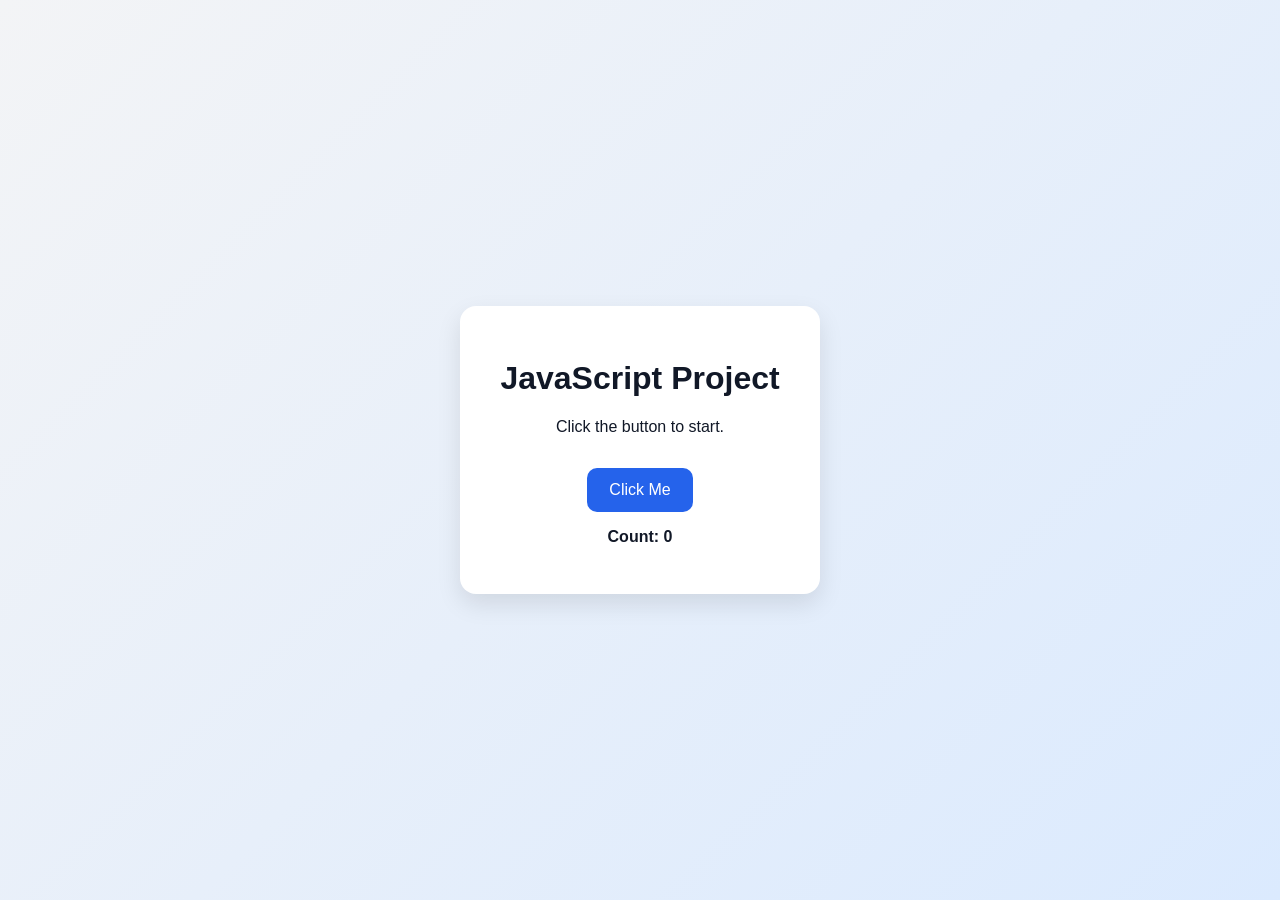
==== js-project/index.html @ b0e3d75a "Initial project upload" ====
<!DOCTYPE html>
<html lang="en">
  <head>
    <meta charset="UTF-8" />
    <meta name="viewport" content="width=device-width, initial-scale=1.0" />
    <title>JavaScript Project</title>
    <link rel="stylesheet" href="style.css" />
  </head>
  <body>
    <main class="container">
      <h1>JavaScript Project</h1>
      <p id="message">Click the button to start.</p>
      <button id="clickBtn">Click Me</button>
      <p class="count">Count: <span id="count">0</span></p>
    </main>

    <script src="script.js"></script>
  </body>
</html>
---- js-project/style.css ----
* {
  box-sizing: border-box;
}

body {
  margin: 0;
  min-height: 100vh;
  display: grid;
  place-items: center;
  font-family: Arial, sans-serif;
  background: linear-gradient(135deg, #f3f4f6, #dbeafe);
  color: #111827;
}

.container {
  background: white;
  padding: 2rem 2.5rem;
  border-radius: 16px;
  box-shadow: 0 10px 25px rgba(0, 0, 0, 0.1);
  text-align: center;
}

button {
  margin-top: 1rem;
  padding: 0.8rem 1.4rem;
  border: none;
  border-radius: 10px;
  background: #2563eb;
  color: white;
  font-size: 1rem;
  cursor: pointer;
}

button:hover {
  background: #1d4ed8;
}

.count {
  margin-top: 1rem;
  font-weight: bold;
}
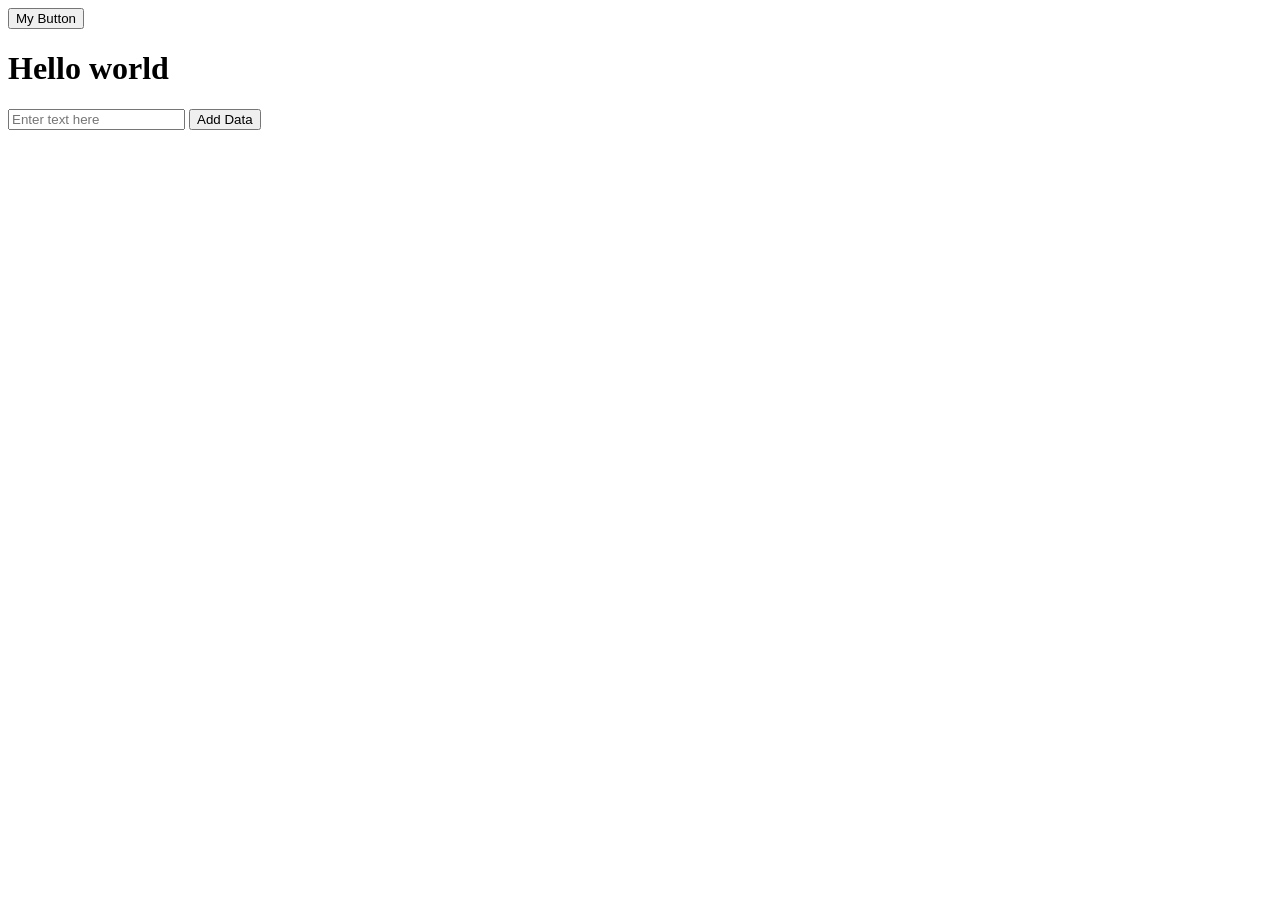
==== commit 3124bb0c: "Update project files" ====
--- a/js-project/index.html
+++ b/js-project/index.html
@@ -1,19 +1,19 @@
 <!DOCTYPE html>
 <html lang="en">
-  <head>
-    <meta charset="UTF-8" />
-    <meta name="viewport" content="width=device-width, initial-scale=1.0" />
-    <title>JavaScript Project</title>
-    <link rel="stylesheet" href="style.css" />
-  </head>
-  <body>
-    <main class="container">
-      <h1>JavaScript Project</h1>
-      <p id="message">Click the button to start.</p>
-      <button id="clickBtn">Click Me</button>
-      <p class="count">Count: <span id="count">0</span></p>
-    </main>
-
+<head>
+    <meta charset="UTF-8">
+    <meta name="viewport" content="width=device-width, initial-scale=1.0">
+    <title>Document</title>
+</head>
+<body>
+  <button id="my-button">My Button</button>
+  <p id="message"></p>
+    <h1>Hello world</h1>
+    <input type="text" id="user-input" placeholder="Enter text here">
+    <button id="Add-data">Add Data</button>
+    <ul id="my-list">
+      
+    </ul>
     <script src="script.js"></script>
-  </body>
+</body>
 </html>
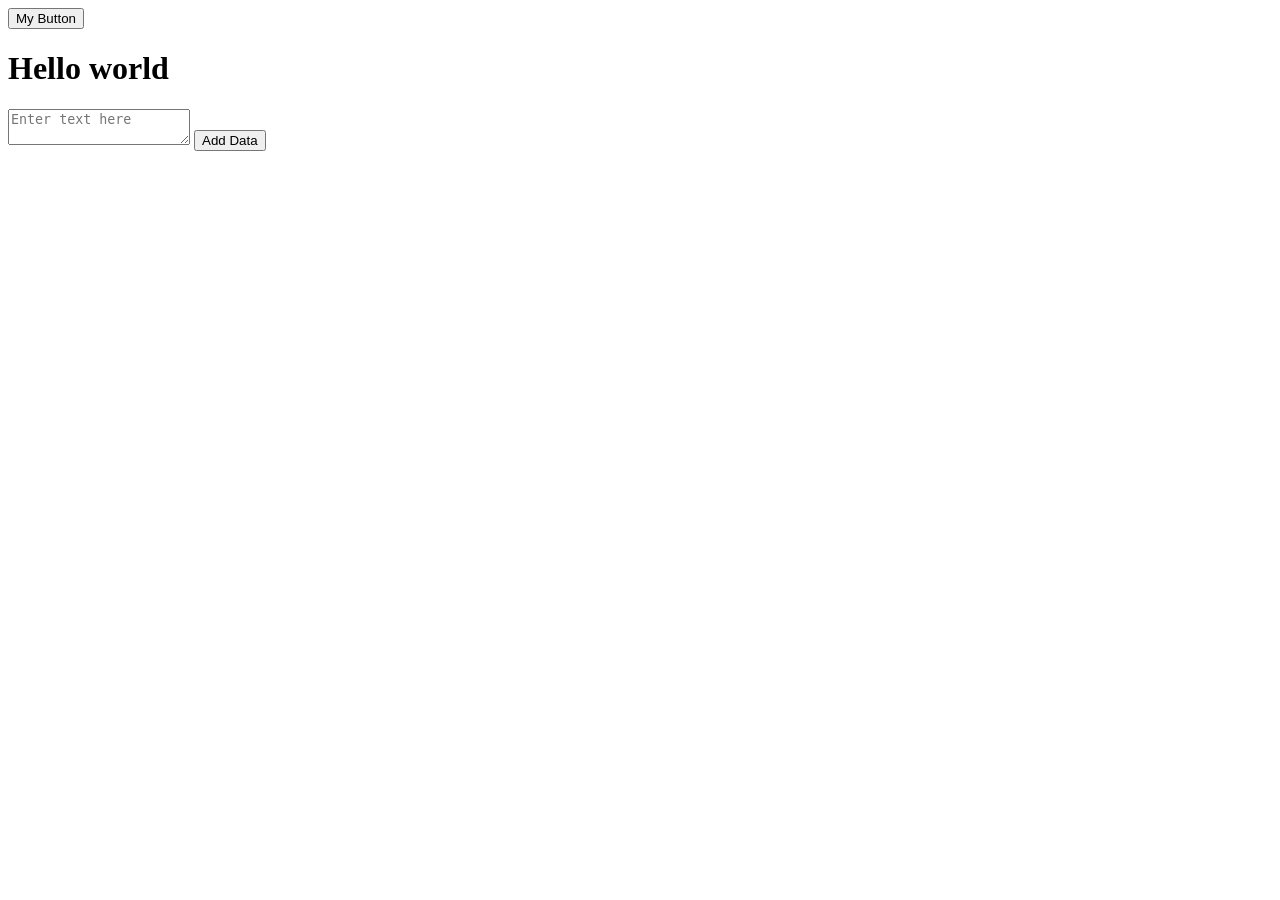
==== commit c090acee: "commit" ====
--- a/js-project/index.html
+++ b/js-project/index.html
@@ -9,7 +9,7 @@
   <button id="my-button">My Button</button>
   <p id="message"></p>
     <h1>Hello world</h1>
-    <input type="text" id="user-input" placeholder="Enter text here">
+    <textarea id="text-area" placeholder="Enter text here"></textarea>
     <button id="Add-data">Add Data</button>
     <ul id="my-list">
       
